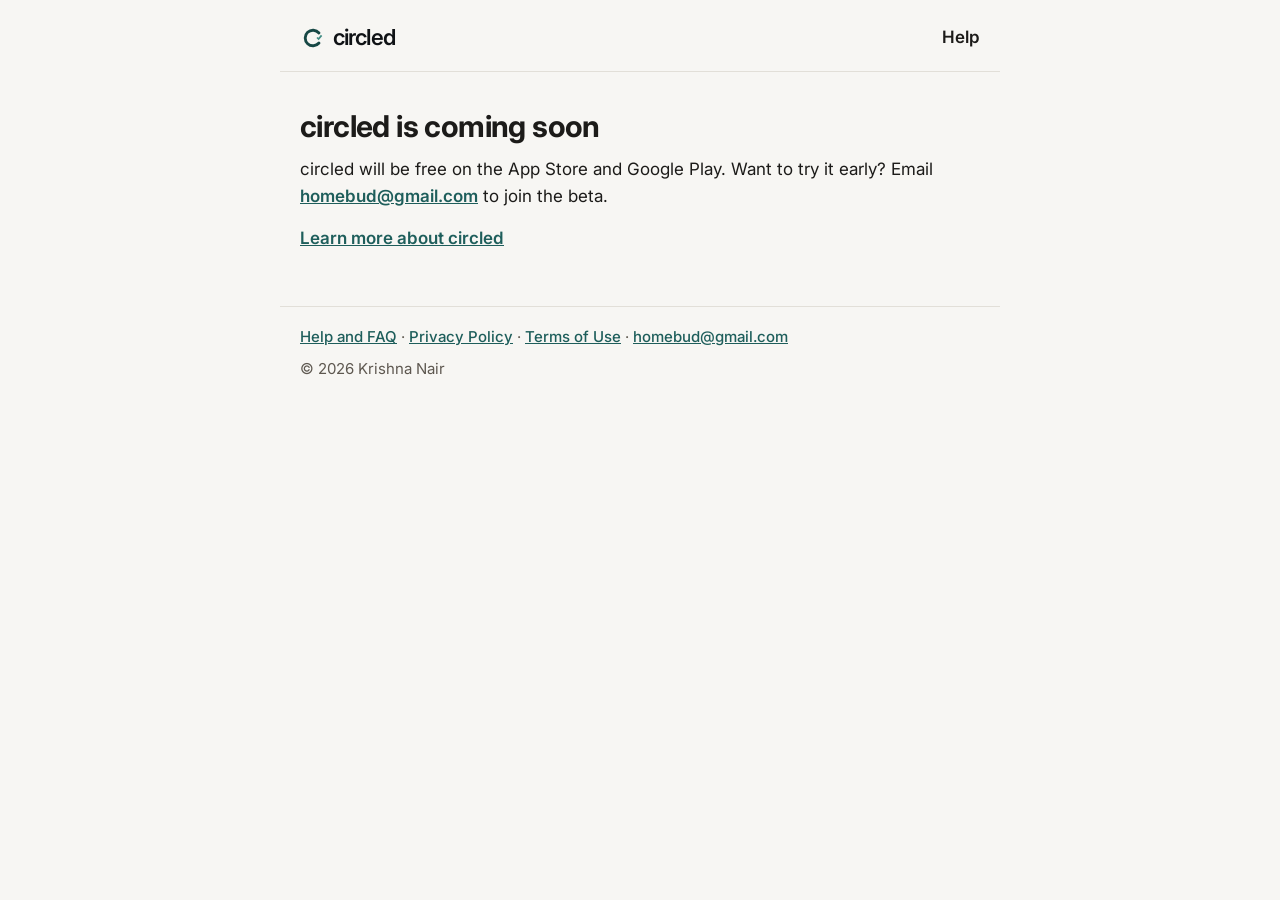
==== get/index.html @ 89104953 "circled website Co-Authored-By: Claude Opus 5.5 <noreply@anthropic.com>" ====
<!doctype html>
<html lang="en">
<head>
<meta charset="utf-8">
<meta name="viewport" content="width=device-width, initial-scale=1">
<title>Get circled</title>
<meta name="description" content="Download circled for iPhone and Android.">
<link rel="icon" href="../favicon.svg" type="image/svg+xml">
<link rel="apple-touch-icon" href="../apple-touch-icon.png">
<link rel="preconnect" href="https://fonts.googleapis.com">
<link rel="preconnect" href="https://fonts.gstatic.com" crossorigin>
<link rel="stylesheet" href="https://fonts.googleapis.com/css2?family=Inter:wght@400;500;600;700&display=swap">
<link rel="stylesheet" href="../style.css">
</head>
<body>
<header class=""><a class="brand" href="../"><img class="logo" src="../mark.svg" alt="">circled</a><nav><a href="../support/">Help</a></nav></header>
<main class="">
<h1>circled is coming soon</h1><p>circled will be free on the App Store and Google Play. Want to try it early? Email <a href="mailto:homebud@gmail.com">homebud@gmail.com</a> to join the beta.</p><p><a href="../">Learn more about circled</a></p>
</main>
<footer class="">
<a href="../support/">Help and FAQ</a> · <a href="../privacy/">Privacy Policy</a> · <a href="../terms/">Terms of Use</a> · <a href="mailto:homebud@gmail.com">homebud@gmail.com</a>
<p>© 2026 Krishna Nair</p>
</footer>
</body>
</html>
---- style.css ----
/* circled's web pages: light, crisp and easy to read. Inter type, thin
   borders, small corner rounding, deep-teal accent from the app icon. */
:root {
  --bg: #F7F6F3;
  --card: #FFFFFF;
  --border: #E2DFD8;
  --divider: #ECEAE5;
  --text: #1C1B19;
  --muted: #5E5850;
  --accent: #1E5E5B;
  --deep: #163F3D;
  --mint: #7EE0B8;
  --accent-soft: #E6EFED;
}

* { box-sizing: border-box; }

body {
  margin: 0;
  background: var(--bg);
  color: var(--text);
  font: 17px/1.6 Inter, -apple-system, BlinkMacSystemFont, "Segoe UI", Roboto, Helvetica, Arial, sans-serif;
  -webkit-font-smoothing: antialiased;
}

header, main, footer { max-width: 720px; margin: 0 auto; padding: 0 20px; }
header { padding-top: 20px; padding-bottom: 16px; display: flex; align-items: center; justify-content: space-between; gap: 16px; border-bottom: 1px solid var(--border); }
header nav a { font-weight: 600; text-decoration: none; color: var(--text); }
.wide { max-width: 1080px; }
main { padding-top: 8px; padding-bottom: 40px; }

.brand { display: inline-flex; align-items: center; gap: 7px; color: #0F1215; text-decoration: none; font-weight: 600; font-size: 22px; letter-spacing: -0.04em; }
.logo { width: 26px; height: 26px; display: block; }

h1 { font-size: 30px; line-height: 1.2; letter-spacing: -0.02em; margin: 28px 0 12px; }
h2 { font-size: 21px; letter-spacing: -0.01em; margin: 32px 0 8px; }
h3 { letter-spacing: -0.01em; }
p, ul, ol { margin: 0 0 14px; }
li { margin-bottom: 6px; }
a { color: var(--accent); font-weight: 600; }
strong { font-weight: 700; }

.faq-title { display: flex; align-items: center; gap: 10px; font-size: 24px; }
.faq-title .q { width: 28px; height: 28px; border-radius: 50%; border: 2px solid var(--accent); color: var(--accent); display: inline-flex; align-items: center; justify-content: center; font-size: 15px; font-weight: 700; }
.faq { display: grid; gap: 10px; margin-bottom: 8px; }

details { background: var(--card); border: 1px solid var(--border); border-radius: 10px; overflow: hidden; }
summary {
  list-style: none; cursor: pointer; display: flex; align-items: center; justify-content: space-between; gap: 12px;
  min-height: 60px; padding: 16px 18px; font-weight: 600;
}
summary::-webkit-details-marker { display: none; }
summary::after { content: "›"; color: var(--muted); font-size: 24px; line-height: 1; transition: transform .15s; }
details[open] summary::after { transform: rotate(90deg); }
.answer { padding: 4px 18px 16px; border-top: 1px solid var(--divider); }
.answer > :first-child { margin-top: 12px; }

footer { border-top: 1px solid var(--border); padding-top: 18px; padding-bottom: 32px; color: var(--muted); font-size: 15px; }
footer p { margin: 8px 0 0; }
footer a { font-weight: 500; }

/* ---- Marketing page ---- */
section { margin: 64px 0; }
section h2 { font-size: 30px; line-height: 1.2; letter-spacing: -0.02em; margin: 0 0 20px; }

/* Small all-caps label above a heading. */
.label, .eyebrow { display: block; color: var(--accent); font-size: 13px; font-weight: 600; letter-spacing: .09em; text-transform: uppercase; margin: 0 0 10px; }

.hero { display: grid; grid-template-columns: 1.1fr 0.9fr; gap: 48px; align-items: center; margin-top: 48px; }
.hero h1 { font-size: 54px; line-height: 1.05; letter-spacing: -0.035em; margin: 0 0 18px; }
.lead { font-size: 20px; color: #3A3631; margin-bottom: 28px; }

.get { display: flex; align-items: center; gap: 18px; background: var(--card); border: 1px solid var(--border); border-radius: 12px; padding: 16px; max-width: 460px; }
.qr { flex: none; width: 116px; height: 116px; border-radius: 6px; overflow: hidden; background: #fff; border: 1px solid var(--divider); }
.qr svg { width: 100%; height: 100%; display: block; }
.get-title { font-weight: 700; font-size: 18px; margin: 0 0 2px; }
.get-sub { color: var(--muted); font-size: 15px; margin: 0 0 12px; }
.stores { display: flex; flex-wrap: wrap; gap: 8px; margin: 0; }
.store { display: inline-block; background: var(--text); color: #fff; text-decoration: none; border-radius: 8px; padding: 9px 14px; font-size: 15px; font-weight: 600; }

/* A small phone showing the Home screen. */
.phone { justify-self: center; width: 300px; border-radius: 44px; background: #1C1B19; padding: 10px; box-shadow: 0 30px 60px -24px rgba(30, 30, 25, .35); }
.screen { background: #F6F4F0; border-radius: 36px; padding: 26px 16px 20px; font-size: 13px; }
.screen p { margin: 0; }
.pill { display: inline-flex; align-items: center; gap: 6px; background: #fff; border: 1.5px solid #E0D8CC; border-radius: 16px; padding: 3px 10px 3px 3px; font-weight: 700; }
.initial { width: 20px; height: 20px; border-radius: 50%; background: var(--accent); color: #fff; font-size: 11px; display: inline-flex; align-items: center; justify-content: center; }
.hello { font-size: 22px; font-weight: 700; margin: 10px 0 12px !important; }
.status { background: var(--accent); color: #fff; border-radius: 18px; padding: 12px; }
.status-top { display: flex; gap: 10px; align-items: center; margin-bottom: 10px; }
.glyph { flex: none; width: 30px; height: 30px; border-radius: 9px; background: rgba(255,255,255,.14); display: inline-flex; align-items: center; justify-content: center; font-weight: 700; }
.status-title { font-weight: 700; font-size: 14px; line-height: 1.2; }
.status-sub { color: #C9DDDA; font-size: 11px; }
.metrics { display: grid; grid-template-columns: repeat(3, 1fr); gap: 6px; }
.metric { border-radius: 12px; padding: 8px; display: flex; flex-direction: column; gap: 2px; font-size: 11px; font-weight: 700; }
.metric b { font-size: 20px; }
.metric.green { background: #DDE8D6; color: #24391D; }
.metric.amber { background: #F5E7C4; color: #4A3200; }
.metric.red { background: #F4DDD4; color: #7A2617; }
.needs { font-size: 15px; font-weight: 700; margin: 14px 0 8px !important; }
.task { display: flex; align-items: center; gap: 10px; background: #FFFDF9; border: 1px solid #E6DED2; border-radius: 14px; padding: 8px 8px 8px 12px; margin-bottom: 6px; }
.task > div { flex: 1; }
.task p:first-child { font-weight: 700; }
.dot { width: 8px; height: 8px; border-radius: 50%; flex: none; }
.dot.red { background: #C9452F; } .dot.amber { background: #D9971A; }
.due { font-weight: 700; font-size: 12px; }
.due.red { color: #B03A27; } .due.amber { color: #8A5D00; }
.check { flex: none; width: 30px; height: 30px; border-radius: 50%; background: #E1ECEA; color: var(--accent); display: inline-flex; align-items: center; justify-content: center; font-weight: 700; }

/* The problem, on the deep teal of the app icon. */
.band { background: var(--deep); color: #fff; border-radius: 12px; padding: 40px; }
.band .label { color: var(--mint); }
.band h2 { color: #fff; }
.band p { font-size: 19px; margin: 0; color: #DCE9E6; }

.steps { list-style: none; counter-reset: step; padding: 0; display: grid; grid-template-columns: repeat(4, minmax(0, 1fr)); gap: 16px; }
.steps li { counter-increment: step; background: var(--card); border: 1px solid var(--border); border-radius: 12px; padding: 20px; margin: 0; display: flex; flex-direction: column; }
.steps li::before { content: "0" counter(step); color: var(--accent); font-size: 13px; font-weight: 700; letter-spacing: .09em; margin-bottom: 8px; }
.steps h3 { font-size: 19px; line-height: 1.25; margin: 0 0 14px; }

/* The little app pictures in "How it works". */
.art { flex: 1; background: var(--bg); border: 1px solid var(--divider); border-radius: 8px; padding: 12px; display: flex; flex-direction: column; gap: 8px; font-size: 13px; min-height: 150px; justify-content: center; }
.choice { display: flex; align-items: center; gap: 8px; background: #fff; border: 1px solid #E2DDD4; border-radius: 8px; padding: 7px 10px; font-weight: 600; }
.choice.on { border-color: var(--accent); background: var(--accent-soft); }
.radio { width: 14px; height: 14px; border-radius: 50%; border: 2px solid #CFC7B9; background: #fff; flex: none; }
.choice.on .radio { border: 4px solid var(--accent); }
.chips { display: flex; flex-wrap: wrap; gap: 5px; margin-top: 2px; }
.chip { border: 1px solid #DCD5C9; border-radius: 6px; padding: 3px 8px; background: #fff; font-weight: 600; font-size: 12px; }
.chip.on { background: var(--accent); border-color: var(--accent); color: #fff; }
.art .row { display: flex; align-items: center; gap: 8px; background: #fff; border: 1px solid var(--divider); border-radius: 8px; padding: 8px 10px; }
.art .name { flex: 1; min-width: 0; font-weight: 600; line-height: 1.3; }
.dot.green { background: #4A8C5C; }
.tag { font-size: 11px; font-weight: 700; padding: 2px 7px; border-radius: 4px; flex: none; }
.tag.crit { background: #F4DDD4; color: #7A2617; }
.tag.imp { background: #D3E6E2; color: #174845; }
.notice { background: #fff; border: 1px solid var(--divider); border-radius: 10px; padding: 10px 12px; box-shadow: 0 4px 14px rgba(30,30,25,.08); }
.notice p { margin: 0; }
.notice-top { display: flex; align-items: center; gap: 6px; font-size: 11px; font-weight: 700; color: var(--muted); letter-spacing: .04em; }
.app-icon { width: 18px; height: 18px; display: block; }
.when { margin-left: auto; font-weight: 500; letter-spacing: 0; }
.notice-text { font-weight: 600; margin-top: 4px !important; }
.actions { display: grid; grid-template-columns: 1fr 1fr; gap: 6px; }
.actions span { background: #fff; border: 1px solid var(--divider); border-radius: 8px; padding: 7px; text-align: center; font-weight: 700; color: var(--accent); }
.row.done .name { color: var(--muted); text-decoration: line-through; }
.tick { width: 20px; height: 20px; border-radius: 50%; background: var(--accent); color: #fff; display: inline-flex; align-items: center; justify-content: center; font-size: 11px; font-weight: 700; flex: none; }
.next { display: flex; flex-direction: column; background: var(--accent-soft); border-radius: 8px; padding: 8px 12px; color: #174845; }
.next span { font-size: 11px; font-weight: 700; }
.next b { font-size: 16px; color: #123B38; }
.history { display: flex; align-items: center; gap: 6px; color: var(--muted); font-size: 12px; }
.hist-dot { width: 8px; height: 8px; border-radius: 50%; background: #4A8C5C; }

.features { display: grid; grid-template-columns: repeat(3, 1fr); gap: 16px; }
.feature { background: var(--card); border: 1px solid var(--border); border-radius: 12px; padding: 22px; }
.icon { width: 40px; height: 40px; border-radius: 8px; background: var(--accent-soft); color: var(--accent); display: flex; align-items: center; justify-content: center; margin-bottom: 14px; }
.icon svg { width: 22px; height: 22px; fill: none; stroke: currentColor; stroke-width: 1.8; stroke-linecap: round; stroke-linejoin: round; }
.feature h3 { margin: 0 0 6px; font-size: 18px; }
.feature p { margin: 0; color: #3A3631; }

.get-again { display: flex; align-items: center; gap: 24px; background: var(--card); border: 1px solid var(--border); border-radius: 12px; padding: 28px; }
.get-again h2 { margin-bottom: 6px; }
.get-again p { margin: 0; }
.get-again .qr { width: 140px; height: 140px; }

@media (max-width: 860px) {
  .hero { grid-template-columns: 1fr; gap: 36px; }
  .hero h1 { font-size: 42px; }
  .steps { grid-template-columns: repeat(2, minmax(0, 1fr)); }
  .features { grid-template-columns: 1fr 1fr; }
}
@media (max-width: 560px) {
  section { margin: 44px 0; }
  .hero { margin-top: 28px; }
  .hero h1 { font-size: 36px; }
  section h2 { font-size: 26px; }
  .lead { font-size: 18px; }
  .steps, .features { grid-template-columns: 1fr; }
  .get-again { flex-direction: column; align-items: flex-start; }
  .band { padding: 26px 22px; }
}
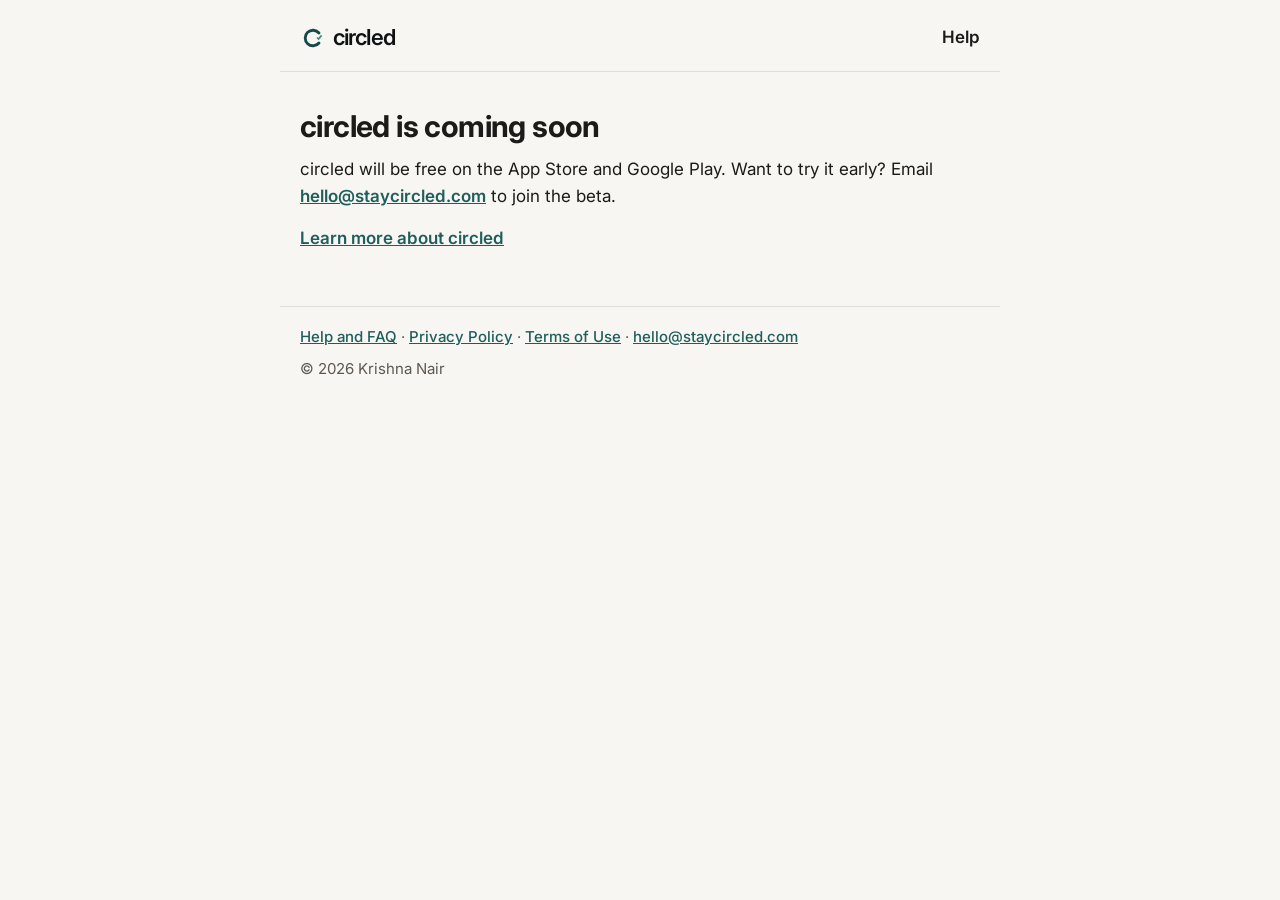
==== commit 63b3ddb7: "Update the website" ====
--- a/get/index.html
+++ b/get/index.html
@@ -15,10 +15,10 @@
 <body>
 <header class=""><a class="brand" href="../"><img class="logo" src="../mark.svg" alt="">circled</a><nav><a href="../support/">Help</a></nav></header>
 <main class="">
-<h1>circled is coming soon</h1><p>circled will be free on the App Store and Google Play. Want to try it early? Email <a href="mailto:homebud@gmail.com">homebud@gmail.com</a> to join the beta.</p><p><a href="../">Learn more about circled</a></p>
+<h1>circled is coming soon</h1><p>circled will be free on the App Store and Google Play. Want to try it early? Email <a href="mailto:hello@staycircled.com">hello@staycircled.com</a> to join the beta.</p><p><a href="../">Learn more about circled</a></p>
 </main>
 <footer class="">
-<a href="../support/">Help and FAQ</a> · <a href="../privacy/">Privacy Policy</a> · <a href="../terms/">Terms of Use</a> · <a href="mailto:homebud@gmail.com">homebud@gmail.com</a>
+<a href="../support/">Help and FAQ</a> · <a href="../privacy/">Privacy Policy</a> · <a href="../terms/">Terms of Use</a> · <a href="mailto:hello@staycircled.com">hello@staycircled.com</a>
 <p>© 2026 Krishna Nair</p>
 </footer>
 </body>
